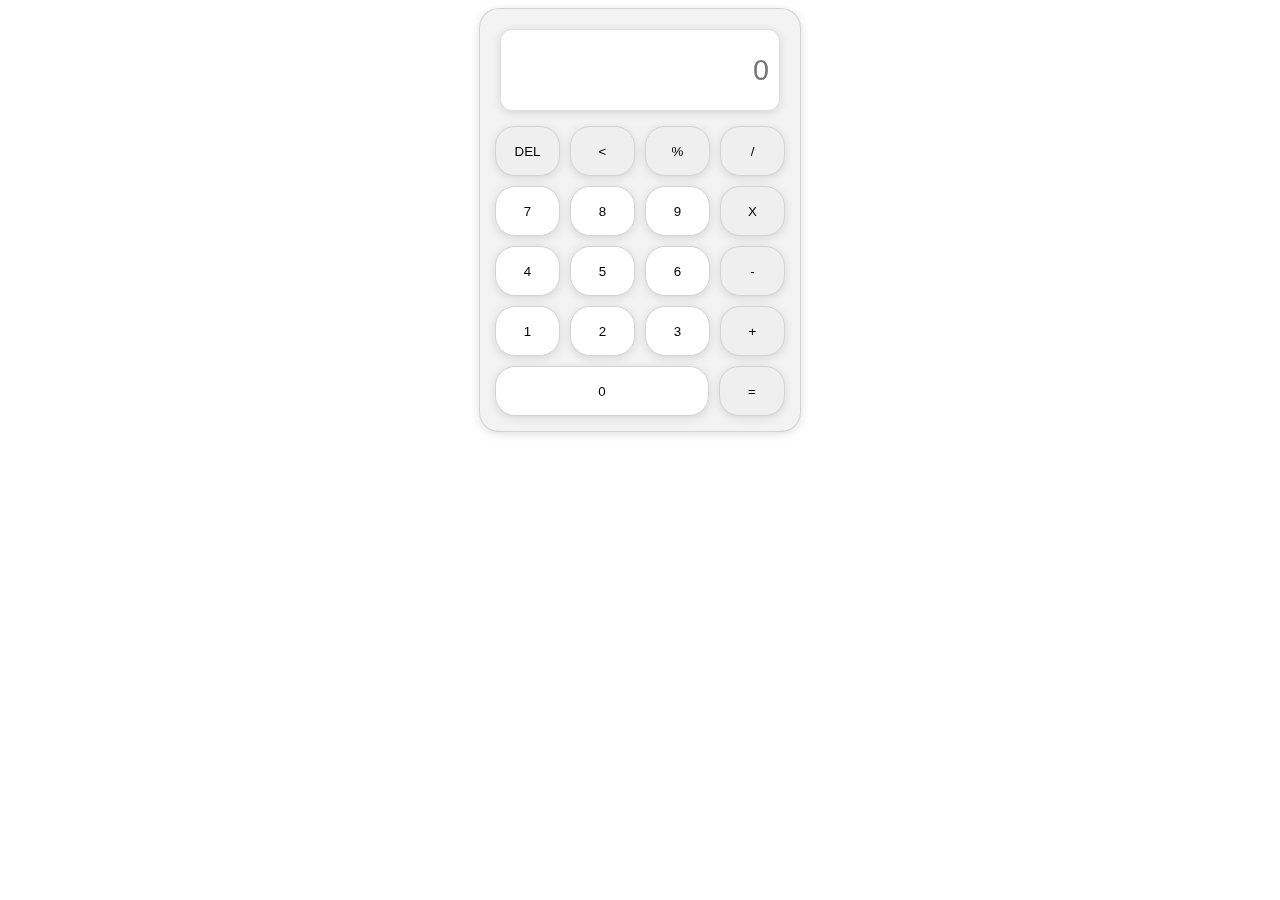
==== index.html @ bfee87fa "first commit" ====
<!DOCTYPE html>
<html lang="en">
<head>
    <meta charset="UTF-8">
    <meta name="viewport" content="width=device-width, initial-scale=1.0">
    <title>Hesap makinesi</title>
    <link rel="stylesheet" href="style.css">

</head>
<body>
    <div class="container">
        <input id="ekran" placeholder="0">
        <div class="inner">
            <div class="nums">
                <div class="row">
                    <button class="islem" onclick="islem('del')">DEL</button><button class="islem" onclick="sil()"><</button><button class="islem" onclick="islem('%')">%</button><button class="islem"  onclick="islem('/')">/</button>
                </div>
                <div class="row">
                    <button class="num" onclick="num(7)">7</button><button class="num" onclick="num(8)">8</button><button class="num" onclick="num(9)">9</button><button class="islem" onclick="islem('x')">X</button>
                </div>
                <div class="row">
                    <button class="num" onclick="num(4)">4</button><button class="num" onclick="num(5)">5</button><button class="num" onclick="num(6)">6</button><button class="islem" onclick="islem('-')">-</button>
                </div>
                <div class="row">
                    <button class="num" onclick="num(1)">1</button><button class="num" onclick="num(2)">2</button><button class="num" onclick="num(3)">3</button><button class="islem" onclick="islem('+')">+</button>
                </div>
                <div class="row">
                    <button class="num" onclick="num(0)">0</button><button style="max-width: 22%;" class="islem" onclick="hesapla()">=</button>
                </div>
            </div>
       
        </div>
    </div>
    <script src="script.js"></script>
</body>
</html>
---- style.css ----
body{
font-family: sans-serif;
display: flex;
justify-content: center;
align-items: center;
}
.container{
    padding: 10px;
    background-color: #1212120d;
    backdrop-filter: blur(5px);
    width: 60%;
    min-width: 150px;
    max-width: 300px;
    display: flex;
    flex-direction: column;
    border-radius: 20px;
    border: 1px solid rgba(27, 31, 35, 0.15);
    box-shadow: rgba(99, 99, 99, 0.2) 0px 2px 8px 0px;
}
.nums{
    display: flex;
    justify-content: space-between;
    align-items:stretch;
    flex-direction: column;
}

.row{
    display: flex;
    justify-content: space-between;
}


button{
    box-shadow: rgba(99, 99, 99, 0.2) 0px 2px 8px 0px;
    margin: 5px;
    border-radius: 20px;
    border: 1px solid lightgray;
    height: 50px;
    width: 100%;
}

.num{
    background-color: white;
}

input{
    margin: 10px;
    margin-bottom: 10px;
    background-color: white;
    border-radius: 12px;
    outline-color: darkgray;
    font-size: 1.8em;
    text-align: end;
    min-height: 60px;
    box-shadow: rgba(99, 99, 99, 0.2) 0px 2px 8px 0px;
    border: 1px solid rgba(27, 31, 35, 0.15);
    padding: 10px;

}
input:active{
    border: 1px solid rgba(27, 31, 35, 0.15);
  
}
button:active{
    background-color: lightgray;
}
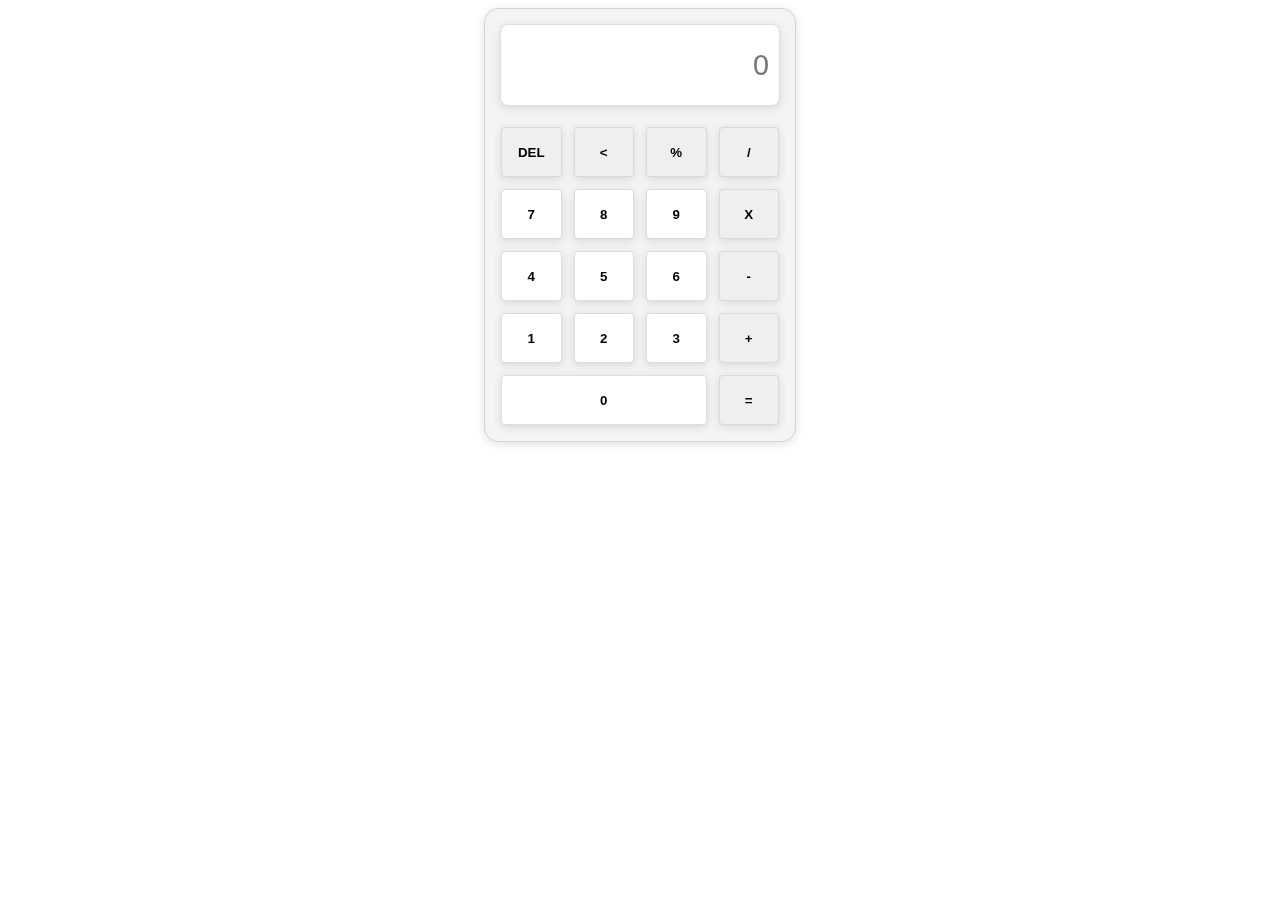
==== commit e0bf0335: "Initial Commit" ====
--- a/index.html
+++ b/index.html
@@ -2,35 +2,44 @@
 <html lang="en">
 <head>
     <meta charset="UTF-8">
+    <link rel="stylesheet" href="styles.css">
     <meta name="viewport" content="width=device-width, initial-scale=1.0">
-    <title>Hesap makinesi</title>
-    <link rel="stylesheet" href="style.css">
-
+    <title>Hesap Makinesi</title>
+    <script src="script.js" defer></script>
 </head>
 <body>
     <div class="container">
         <input id="ekran" placeholder="0">
-        <div class="inner">
-            <div class="nums">
-                <div class="row">
-                    <button class="islem" onclick="islem('del')">DEL</button><button class="islem" onclick="sil()"><</button><button class="islem" onclick="islem('%')">%</button><button class="islem"  onclick="islem('/')">/</button>
-                </div>
-                <div class="row">
-                    <button class="num" onclick="num(7)">7</button><button class="num" onclick="num(8)">8</button><button class="num" onclick="num(9)">9</button><button class="islem" onclick="islem('x')">X</button>
-                </div>
-                <div class="row">
-                    <button class="num" onclick="num(4)">4</button><button class="num" onclick="num(5)">5</button><button class="num" onclick="num(6)">6</button><button class="islem" onclick="islem('-')">-</button>
-                </div>
-                <div class="row">
-                    <button class="num" onclick="num(1)">1</button><button class="num" onclick="num(2)">2</button><button class="num" onclick="num(3)">3</button><button class="islem" onclick="islem('+')">+</button>
-                </div>
-                <div class="row">
-                    <button class="num" onclick="num(0)">0</button><button style="max-width: 22%;" class="islem" onclick="hesapla()">=</button>
-                </div>
-            </div>
-       
-        </div>
-    </div>
-    <script src="script.js"></script>
+    <table>
+        <tr>
+            <td><button onclick="islem('del')">DEL</button></td>
+            <td><button onclick="islem('<')"><</button></td>
+            <td><button onclick="islem('%')">%</button></td>
+            <td><button onclick="islem('/')">/</button></td>
+        </tr>
+        <tr>
+            <td><button class="num" onclick="num(7)">7</button></td>
+            <td><button class="num" onclick="num(8)">8</button></td>
+            <td><button class="num" onclick="num(9)">9</button></td>
+            <td><button onclick="islem('x')">X</button></td>
+        </tr>
+        <tr>
+            <td><button class="num" onclick="num(4)">4</button></td>
+            <td><button class="num" onclick="num(5)">5</button></td>
+            <td><button class="num" onclick="num(6)">6</button></td>
+            <td><button onclick="islem('-')">-</button></td>
+        </tr>
+        <tr>
+            <td><button class="num" onclick="num(1)">1</button></td>
+            <td><button class="num" onclick="num(2)">2</button></td>
+            <td><button class="num" onclick="num(3)">3</button></td>
+            <td><button onclick="islem('+')">+</button></td>
+        </tr>
+        <tr>
+            <td colspan="3"><button class="num" onclick="num(0)">0</button></td>
+            <td><button onclick="hesapla()" >=</button></td>
+        </tr>
+    </table>
+</div>
 </body>
 </html>--- a/styles.css
+++ b/styles.css
@@ -0,0 +1,62 @@
+body{
+    font-family: sans-serif;
+    display: flex;
+    justify-content: center;
+    align-items: center;
+    }
+button{
+    font-weight: bold;
+ 
+    height: 50px;
+    width: 100%;
+    box-shadow: rgba(99, 99, 99, 0.2) 0px 2px 8px 0px;
+    border-radius: 4px;
+    border: 1px solid rgb(212, 212, 212,0.8);
+
+}
+
+td{
+    width: 25%;
+}
+
+table{
+    width: 100%;
+    table-layout: fixed;
+    border-spacing: 10px;
+}
+button:active{
+    background-color: rgb(211, 211, 211);
+}
+button:hover{
+    border: 1px solid rgb(182, 180, 180);
+}
+.container{
+    padding:5px 5px 5px 5px;
+    background-color: rgba(211, 211, 211,0.25);
+    backdrop-filter: blur(5px);
+    width: 60%;
+    min-width: 150px;
+    max-width: 300px;
+    display: flex;
+    flex-direction: column;
+    border-radius: 15px;
+    border: 1px solid rgba(27, 31, 35, 0.15);
+    box-shadow: rgba(99, 99, 99, 0.2) 0px 2px 8px 0px;
+}
+input{
+    margin: 10px;
+    margin-bottom: 10px;
+    background-color: white;
+    border-radius: 8px;
+    outline-color: darkgray;
+    font-size: 1.8em;
+    text-align: end;
+    min-height: 60px;
+    box-shadow: rgba(99, 99, 99, 0.2) 0px 2px 8px 0px;
+    border: 1px solid rgba(27, 31, 35, 0.15);
+    padding: 10px;
+
+}
+.num{
+    background-color: white;
+}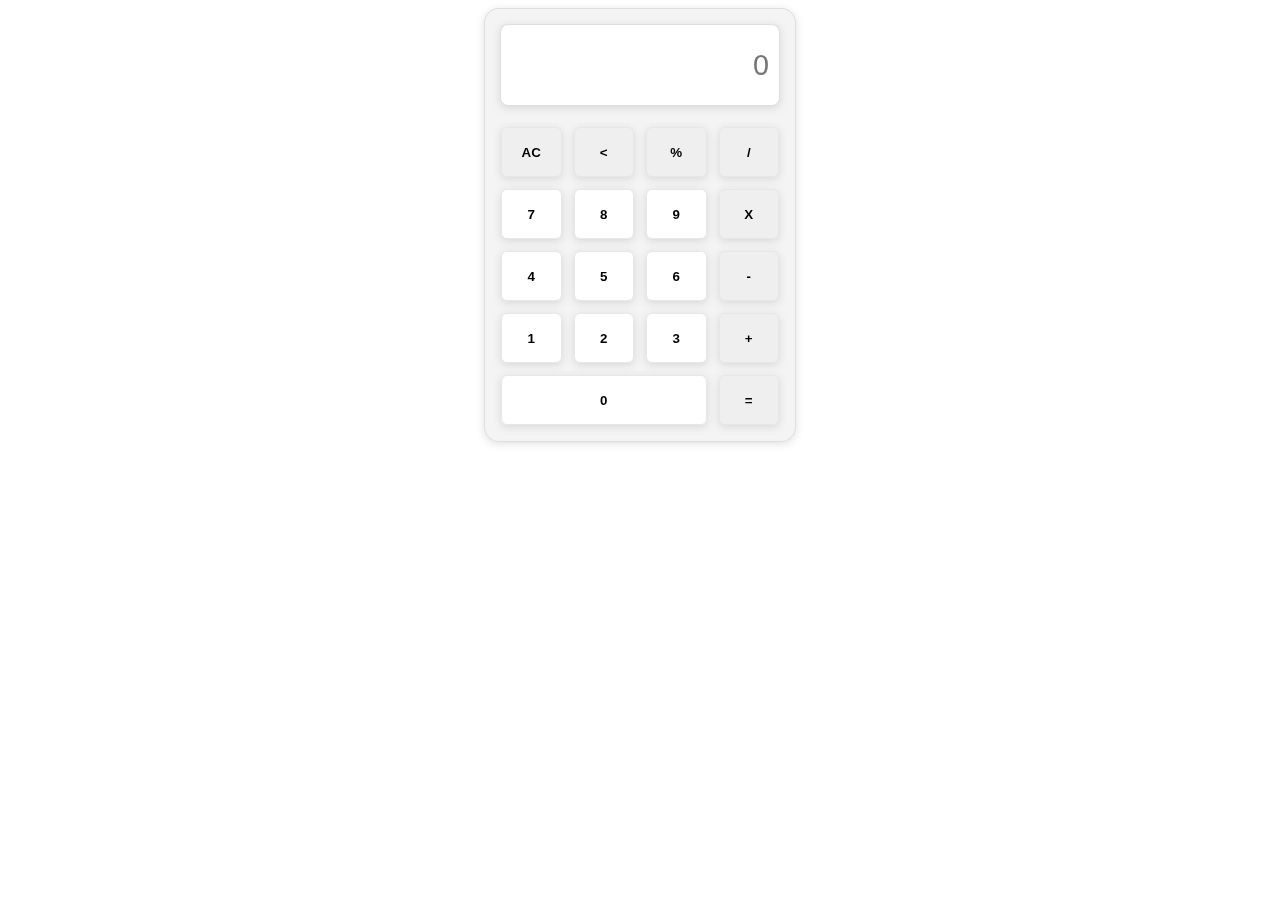
==== commit 0df7695b: "bug fix" ====
--- a/index.html
+++ b/index.html
@@ -12,8 +12,8 @@
         <input id="ekran" placeholder="0">
     <table>
         <tr>
-            <td><button onclick="islem('del')">DEL</button></td>
-            <td><button onclick="islem('<')"><</button></td>
+            <td><button onclick="islem('del')">AC</button></td>
+            <td><button onclick="sil()"><</button></td>
             <td><button onclick="islem('%')">%</button></td>
             <td><button onclick="islem('/')">/</button></td>
         </tr>
--- a/styles.css
+++ b/styles.css
@@ -10,8 +10,8 @@
     height: 50px;
     width: 100%;
     box-shadow: rgba(99, 99, 99, 0.2) 0px 2px 8px 0px;
-    border-radius: 4px;
-    border: 1px solid rgb(212, 212, 212,0.8);
+    border-radius: 6px;
+    border: 1px solid #e5e7eb;
 
 }
 
@@ -40,7 +40,7 @@
     display: flex;
     flex-direction: column;
     border-radius: 15px;
-    border: 1px solid rgba(27, 31, 35, 0.15);
+    border: 1px solid rgba(27, 31, 35, 0.10);
     box-shadow: rgba(99, 99, 99, 0.2) 0px 2px 8px 0px;
 }
 input{
